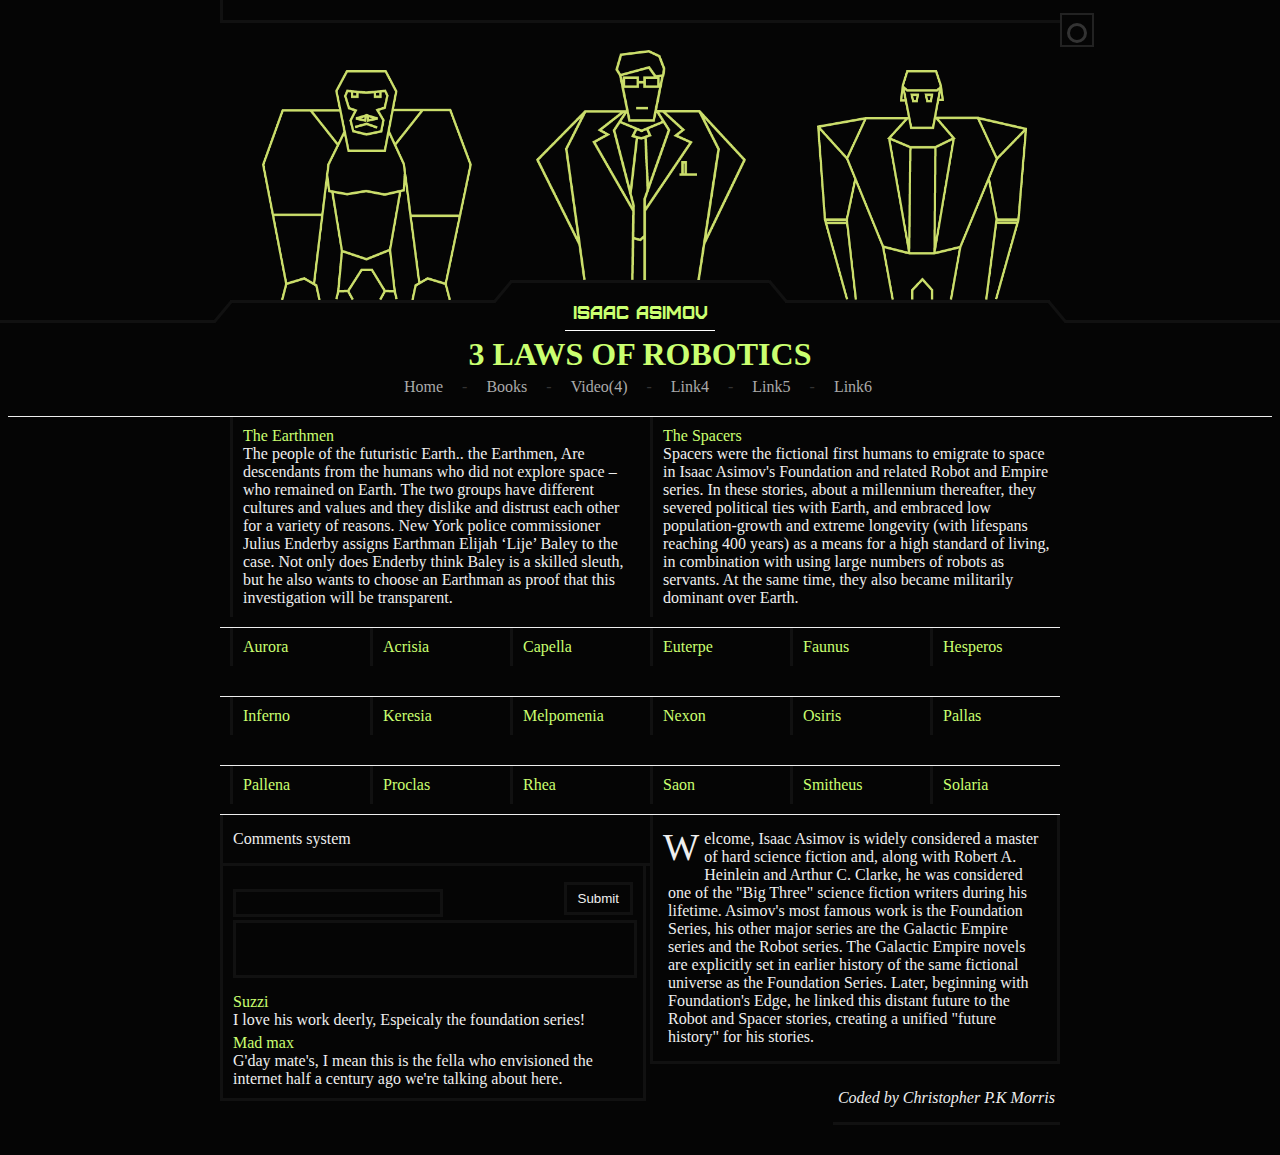
==== index.html @ cc0e48d0 "added the files for the 3 laws of robotics website" ====
<!DOCTYPE html> <!-- we are using HTML5 -->
<html>
<head> 
    <title>
    Project Asimov alternative
    </title>
       
	<!--furore font face link and additional styles start-->
	    <link rel="stylesheet" href="Furore-fontfacekit/stylesheet.css" type="text/css" charset="utf-8"/>
	  
	    <style type="text/css" media="screen">
		h1.fontface {font: 60px/68px 'FuroreRegular', Arial, sans-serif;letter-spacing: 0;}

		p.style1 {font: 18px/27px 'FuroreRegular', Arial, sans-serif;}
	    </style>
	<!--furore font face link and additional styles end-->

    <link href="asimov_stylesheet.css" rel="stylesheet" type="text/css" />	
	
   <script src="asimov-script.js"> </script> <!--external script file link-->
	
</head>



<body> <!--onload="canvExp()"-->


       
    <div id="holder">

    
	<!--insert-->
	 <div id="holder"> 

  
	
	
   
	  
	  
  <div id="laws-container-monument"> 
  <div id="top-pole"> </div>
    <div id="button-icon"> 
    <button type="button" id="laws-button" onclick="printLaws()"> 
    </button>
  </div>
  
        <div id="lawsPrinter">
		    <div id="lawsPrint1"> </div>
			 <div id="lawsPrint2"> </div>
			  <div id="lawsPrint3"> </div>
<!-- A laws description / DOM onclick event will appear inside this division. -->
		

	    </div>
		
		
		     
  
  

  <div id="illustrations-holder"> 
  
  
  <!--Canvas practise
  <canvas id="practise" width="600px" height="600px" style="border:2px solid #caff90">
 Not supported.  
  </canvas>
  
 Canvas practise-->
  
  
  
  <!--absolutely positioned bridges-->
  
  
 <div id="bridge-left1"> </div>
  <div id="bridge-left2"> </div>
   <div id="bridge-left3"> </div>
    <div id="bridge-right1"> </div>
     <div id="bridge-right2"> </div>
	   <div id="bridge-right3"> </div>
		    


  
  
  
  <!--absolutely positioned bridges-->
  
  
       
	            <div id="laws-image1"> 
				
				
				 <img id="domImage1" src="gorilla.png" /> 
				</div>
				
			    <div id="laws-image2"> 
				 <img id="domImage2" src="scientist.png" /> 
				</div>
				
				 <div id="laws-image3"> 
				
			       <img id="domImage3" src="robot.png"  /> 
				</div> 
  
     <div id="clear"> </div>
  
  </div>

			 
			 
			 
  
          <div id="clear"> </div>
  </div>
  
  
 

  
  
 </div> <!--holder-->
 <!--insert end-->
	
	
	
	
	
	
	
	
	
	
	
	
	
	
	
	

    <div id="asimov-relative">
	 
      <p class="style1"> Isaac Asimov 
	  <!-- <span id="symbol"><[' ']></span> -->
	  </p>
	  <div id="asimov-absolute"> </div>
	</div>  
	
	
      <h1> 3 LAWS OF ROBOTICS </h1>
	  
	 <div id="ui"> 
	 <ul>
	   <li> <a href="asimov.html"> Home  </a>  </li>
	   <li> <span class="indents"> - </span></li>
	   <li> <a href="books.html"> Books </a>  </li>
	   <li> <span class="indents"> - </span> </li>
	   <li>  <a href="video.html"> Video(4) </a>  </li>
	    <li> <span class="indents"> - </span> </li>
	     <li>  <a href="#"><!-- Wiki --> Link4</a>  </li>
	    <li> <span class="indents"> - </span> </li>
	   <li>  <a href="#"> <!--Quotes--> Link5 </a>  </li>
	    <li> <span class="indents"> - </span> </li>
	   <li>  <a href="#"> <!--Quotes--> Link6 </a>  </li>
	 </ul>
	 
	 </div> 
	  
  
 

  
  
 </div> <!--holder-->
 
 
<div id="laws-container"> 
  
 
  <div id="laws-center">
 
    <div id="laws-holder-races">
         <div id="laws">
             <p>
	             <span class="green">The Earthmen</span> </br>		 
		        The people of the futuristic Earth..  the Earthmen, Are descendants from the humans who did not explore space � who remained on Earth. The two groups have different cultures and values and they dislike and distrust each other for a variety of reasons.  New York police commissioner Julius Enderby assigns Earthman Elijah �Lije� Baley to the case. Not only does Enderby think Baley is a skilled sleuth, but he also wants to choose an Earthman as proof that this investigation will be transparent.
		     </p>
	     </div>
		     
	</div>	 
		    
    <div id="laws-holder-races">
	     <div id="laws">
             <p>
			     <span class="green">The Spacers</span> </br>
		     Spacers were the fictional first humans to emigrate to space in Isaac Asimov's Foundation and related Robot and Empire series. In these stories, about a millennium thereafter, they severed political ties with Earth, and embraced low population-growth and extreme longevity (with lifespans reaching 400 years) as a means for a high standard of living, in combination with using large numbers of robots as servants. At the same time, they also became militarily dominant over Earth.
			  
		     </p>
	     </div> 
	       
    </div>
		 
  </div><!--end of laws-center-->	 

		
		<div id="clear"> </div>
</div>
  
  
  

  
  
 </div> <!--holder-->
 
 
 
 
 
    <div id="content">

		      <div id="laws-holder-books">
         <div id="laws">
             <p>
	             <span class="green">Aurora</span> 
		     </p>
	     </div>
		
	</div>	 
		    
    <div id="laws-holder-books">
	     <div id="laws">
             <p>
			     <span class="green">Acrisia</span> 
		     </p>
	     </div> 
	     
    </div>
		 
		 
	<div id="laws-holder-books">	 
		 <div id="laws">
             <p> 
			     <span class="green">Capella</span> 
		     </p>
         </div>
		  
	</div>
		
		
    <div id="laws-holder-books">	 
		 <div id="laws">
             <p> 
			     <span class="green">Euterpe</span> 
		     </p>
         </div>
		 
	</div>
	
	<div id="laws-holder-books">	 
		 <div id="laws">
             <p> 
			     <span class="green">Faunus</span> 
		     </p>
         </div>
		 
	</div>
	
	<div id="laws-holder-books">	 
		 <div id="laws">
             <p> 
			     <span class="green">Hesperos</span> 
		     </p>
         </div>
		   
	</div>
		  
		  
		  
		  
		  
	
		
		  
		  
		  <div id="clear"> </div> 
		  
      
     </div> <!--content end-->
	 
	 
	 
	 
	 
	 
	 
	     <div id="content">

		      <div id="laws-holder-books">
         <div id="laws">
             <p>
	             <span class="green">Inferno</span> 
		     </p>
	     </div>
		
	</div>	 
		    
    <div id="laws-holder-books">
	     <div id="laws">
             <p>
			     <span class="green">Keresia</span> 
		     </p>
	     </div> 
	     
    </div>
		 
		 
	<div id="laws-holder-books">	 
		 <div id="laws">
             <p> 
			     <span class="green">Melpomenia</span> 
		     </p>
         </div>
		  
	</div>
		
		
    <div id="laws-holder-books">	 
		 <div id="laws">
             <p> 
			     <span class="green">Nexon</span> 
		     </p>
         </div>
		 
	</div>
	
	<div id="laws-holder-books">	 
		 <div id="laws">
             <p> 
			     <span class="green">Osiris</span> 
		     </p>
         </div>
		 
	</div>
	
	<div id="laws-holder-books">	 
		 <div id="laws">
             <p> 
			     <span class="green">Pallas</span> 
		     </p>
         </div>
		   
	</div>
		  
		  
		  
		  
		  
	
		
		  
		  
		  <div id="clear"> </div> 
		  
      
     </div> <!--content end-->
	 
	 
	 
	 
	 
	 
	 
	 
	  <div id="content">

		      <div id="laws-holder-books">
         <div id="laws">
             <p>
	             <span class="green">Pallena</span> 	 
		        
		     </p>
	     </div>
		
	</div>	 
		    
    <div id="laws-holder-books">
	     <div id="laws">
             <p>
			     <span class="green">Proclas</span> 
		     </p>
	     </div> 
	     
    </div>
		 
		 
	<div id="laws-holder-books">	 
		 <div id="laws">
             <p> 
			     <span class="green">Rhea</span> 
		     </p>
         </div>
		  
	</div>
		
		
    <div id="laws-holder-books">	 
		 <div id="laws">
             <p> 
			     <span class="green">Saon</span> 
		     </p>
         </div>
		 
	</div>
	
	<div id="laws-holder-books">	 
		 <div id="laws">
             <p> 
			     <span class="green">Smitheus</span> 
		     </p>
         </div>
		 
	</div>
	
	<div id="laws-holder-books">	 
		 <div id="laws">
             <p> 
			     <span class="green">Solaria</span>
		     </p>
         </div>
		   
	</div>
		  
		  
		  
		  
		  
		  
		
		  
      
     </div> <!--content end-->
 
 <div id="clear"> </div>
 
    <div id="content">
	
	<div id="right-side">
	      <div id="content-text">
       
		  <div id="special-letter">W</div>
		     <P> elcome, Isaac Asimov is widely considered a master of hard science fiction and, along with Robert A. Heinlein and Arthur C. Clarke, he was considered one of the "Big Three" science fiction writers during his lifetime.
             
		 <!--  <img src="http://static.tvtropes.org/pmwiki/pub/images/Isaac_Asimov.jpg" /> -->
		  Asimov's most famous work is the Foundation Series, his other major series are the Galactic Empire series and the Robot series. The Galactic Empire novels are explicitly set in earlier history of the same fictional universe as the Foundation Series. Later, beginning with Foundation's Edge, he linked this distant future to the Robot and Spacer stories, creating a unified "future history" for his stories.
		  </p>
		  
		
		
		   
		  </div> <!--content-text end-->
		  
		   
		  	<div id="foot">
    <footer>
     <p><em> Coded by  Christopher P.K Morris </em> </p>
   </footer>
            </div>
	
			
			</div> <!--right side end-->
		  
		  
		  
		  
          <!-- <div id="dicuss">
	           <p class="green">  <span id="special-letter">G</span>lobal discussion </p> 
	 
	       </div>-->
		   
		   
		   
		         <!--	 <video width="400" height="347" controls autoplay>
  <source src="movie.ogg" type="video/ogg">
  <source src="three_laws.mp4" type="video/mp4">
  <source src="movie.webm" type="video/webm">
  <object data="movie.mp4" width="320" height="240">
    <embed width="320" height="240" src="three_laws.mp4">
  </object>
  Video not supported. 
</video> -->
		
	
		 		  	  	<div id="comments-header">
    
     <p> Comments system </p>

            </div>  
		   
		   
		   
	 <div id="discussion"> 
	
	 <div>
	 <div id="insert-name">
	 
	   <input type="text" id="myNameBox"/> 
	 
	 </div>
	 
	 <button type="button" onclick="substitute()"> <p>Submit</p> </button>
	 <div id="clear"> </div>
	 
	 </div>
	 <div id="insert-comment"> 
	   <input type="text" id="myCommentBox"/>
	 </div>
	 
	 <p> <span class="green">Suzzi </span></br>
	 I love his work deerly, Espeicaly the foundation series! </p>
	  <p> <span class="green">Mad max </span></br>
	 G'day mate's, I mean this is the fella who envisioned the internet half a century ago we're 
	 talking about here. </p>
	 
	 <div id="printer">
	 
	 
	 </div>
	 
	  <div id="printer2">
	 
	 
	 </div>
	



	 </div>
		  

		
		  
		  
		  <div id="clear"> </div> 
		  
      	
			
			
			
     </div> <!--content end-->
	 
	 
 
 <!--JS prototyping-->
 
 
 	<!--<script>
	//JS experimentation
	//var input=prompt("Hello! what's your name?");
	
	</script>-->
	
	
	
	








<!--JS prototyping end-->

</div><!--Wallpaper end-->
	

</body>




</html>
---- Furore-fontfacekit/stylesheet.css ----
/* Generated by Font Squirrel (http://www.fontsquirrel.com) on August 29, 2012 02:56:50 PM America/New_York */



@font-face {
    font-family: 'FuroreRegular';
    src: url('Furore-webfont.eot');
    src: url('Furore-webfont.eot?#iefix') format('embedded-opentype'),
         url('Furore-webfont.woff') format('woff'),
         url('Furore-webfont.ttf') format('truetype'),
         url('Furore-webfont.svg#FuroreRegular') format('svg');
    font-weight: normal;
    font-style: normal;

}
---- asimov_stylesheet.css ----
/*Asimov stylesheet*/
  p.style1{
  color:#CAFF70; 
  text-align:center; 
  }

	
  p{
  color:#eee; 
 padding:0px; 
 margin:5px; 
  }
  
body{
    /*background-image:url("site-background.gif"); */
 background:#050505;  

}

#laws-container-monument {
  
   border-top:3px solid #111; 
    margin:0 auto; 
	position:relative; 
 	}
	
#laws-container {
  
   border-top:1px solid #eee; 
    margin:0 auto; 
	position:relative; 
 	}
	
	#laws-center{
	margin:0 auto; 
	width:840px; 
	}
	
	#laws-holder{
	
	width:263px; 
	float:left; 
	margin-left:10px; 
	
	}
	
		#laws-holder-books{
	
	width:130px; 
	float:left; 
	margin-left:10px; 
	
	}
	
	#laws{
	border-left:3px solid #111; 
	padding:10px; 
	}
	
	#laws-image1{
	border-bottom:3px solid #111; 
	height:230px; 
	width:265px; 
	/* width:838px; */
	
 
	  animation: flash 1s; 
   -webkit-animation: flash 1s;  /* Safari and Chrome */
   /*animation-iteration-count: infinite; */
  /* chrome/safari pre-fix */
   /*-webkit-animation-iteration-count: infinite; */
   margin-top:20px; 
   /*float:left;
   margin-left:10px; */
   position:absolute; 
   bottom:-20px; 
   left:10px; 

	} 
	
	#laws-image2{
	border-bottom:3px solid #111; 
	height:230px; 
	width:259px; 
	animation: flash 1.3s;
-webkit-animation: flash 1.3s; /* Safari and Chrome */
    /* animation-iteration-count: infinite; */
  /* chrome/safari pre-fix */
   /* -webkit-animation-iteration-count: infinite;  */
/*float:left;

   margin-left:10px; */
   position:absolute; 
   left:290px;
     bottom:-0px; 
	}
	
	#laws-image3{
	border-bottom:3px solid #111; 
	height:230px; 
	width:265px; 
	 margin-top:20px; 
		  animation: flash 1.6s; 
    -webkit-animation: flash 1.6s;  /* Safari and Chrome */
   /* animation-iteration-count: infinite; */
  /* chrome/safari pre-fix */
   /*  -webkit-animation-iteration-count: infinite; */
  /*float:left; 
     margin-left:10px; */
	position:absolute; 
	right:10px;
	bottom:-20px; 
	
	
	}
	
	#bridge-left1{width:28px; border-bottom:3px solid #111; position:absolute; top:262px; left:269px;
	  animation: flash 1.15s; 
   -webkit-animation: flash 1.15s;  /* Safari and Chrome */
   transform: rotate(-50deg);
-ms-transform: rotate(-50deg); /* IE 9 */
-webkit-transform: rotate(-50deg); /* Safari and Chrome */
   }
    #bridge-left2{width:28px; border-bottom:3px solid #111; position:absolute; top:282px; left:-11px;
		  animation: flash 0.85s; 
   -webkit-animation: flash 0.85s;  /* Safari and Chrome */
      transform: rotate(-50deg);
-ms-transform: rotate(-50deg); /* IE 9 */
-webkit-transform: rotate(-50deg); /* Safari and Chrome */}
     #bridge-left3{width:550px; border-bottom:3px solid #111; position:absolute; top:292px; left:-555px;
	 	  animation: flash 0.7s; 
   -webkit-animation: flash 0.7s;  /* Safari and Chrome */}
   #bridge-right1{width:28px; border-bottom:3px solid #111; position:absolute; top:262px; right:268px;
	  animation: flash 1.45s; 
   -webkit-animation: flash 1.45s;  /* Safari and Chrome */ 
   transform: rotate(50deg);
-ms-transform: rotate(50deg); /* IE 9 */
-webkit-transform: rotate(50deg); /* Safari and Chrome */   }
	#bridge-right2{width:28px; border-bottom:3px solid #111; position:absolute; top:282px; right:-11px; 
		  animation: flash 1.75s; 
   -webkit-animation: flash 1.75s;  /* Safari and Chrome */
     transform: rotate(50deg);
-ms-transform: rotate(50deg); /* IE 9 */
-webkit-transform: rotate(50deg); /* Safari and Chrome */ }
	 #bridge-right3{width:550px; border-bottom:3px solid #111; position:absolute; top:292px; right:-555px;
	 	  animation: flash 1.9s; 
   -webkit-animation: flash 1.9s;  /* Safari and Chrome */}
   
   #top-pole{
   width:15px; 
   height:30px;
   border-left:3px solid #111;    
   position:absolute; 
   top:-32px; 
   
   }

	
	 #laws-image1 img, #laws-image3 img{
	 height:230px;
     width:210px; 

	 
	 
	 margin-left:32px; 
    
     /* margin-left:72px; */  }
	 
	 #laws-image2 img{
	 height:230px;
     width:210px; 
     margin-left:26px; 
	 }
	 
	 #illustrations-holder{
	 /* border:1px solid #eee; */
	 clear:both; 
	 /* border:1px solid #caff90; */

	position:relative; 
	height:255px; 
	 }

   
	
	#laws-image{
	border-bottom:3px solid #111; 
	height:101px; 
	 /*get rid of this bg color when fixed*/

	padding-top:19px; 
	}
	
	 #book{ 
 border-top:1px solid #CAFF70; 
 border-left:1px solid #CAFF70; 
 border-right:1px solid #CAFF70; 

 height:100px; 
 width:70px; 
 
margin:0 auto; 
 
 }
 
 #book:hover{ 
 border-top:1px solid #CAFF70; 
 border-left:1px solid #CAFF70; 
 border-right:1px solid #CAFF70; 

 height:100px; 
 width:75px; 
 
margin:0 auto; 
  
 }
 
 #buy-book{border-bottom:3px solid #111; padding:5px;  }
 
 #book img{

 height:100px; 
 width:70px; 
 }
	
		#laws p{
padding-top:0px; 
margin:0px; 
	}
	
	/* #laws:hover{
	border-left:3px solid #CAFF70;
    padding-left:5px; 	} */
	
	
	#clear{
	clear:both; 
	}
	
	.green{
	color:#CAFF70; 
	}
	
	.grey{
	color:#aaa; 
	}
	
	

	
	
h1{
color:#CAFF70;
text-align:center; 
margin:5px; 
}

#symbol{
color:#111;
}

#asimov-relative{
position:relative;
border-bottom:1px solid white; 
width:150px; 
margin:0 auto; 


 }

#asimov-absolute{
position:absolute; 
/*border-right:1px dotted white; 
border-left:1px dotted white; */ 
 height:30px;
 width:130px;
bottom:20px; 
left:10px; 
z-index: -1; 
 }
 
 #ui{
 margin-bottom:10px; 
 width:600px;
 margin:0 auto;
 margin-bottom:10px;  }
 
 ul{
 list-style-type:none;
 margin:0px; 
 /*padding-left:96px; */
padding-left:49px;  }
 
  li {
  display:inline;
  margin-left:15px; 
color:#aaa;   }
  
#ui ul li a{
text-decoration:none; 
color:#aaa; 
}

#ui ul li a:hover{

color: #FF7F24; 
 }



iframe{padding-top:20px; }

#content-text img{ float:left; 
height:140px;
 padding-right:10px;
 padding-top:10px; 
padding-bottom:10px;  }

#special-letter{font-size:2em; }

p.pad{float:left; margin-left:20px; }

#holder{ 
width:840px; 

margin:0 auto; 
margin-top:20px;

padding-bottom:10px; 
  }


#underline{ /*border-bottom:3px solid #111; */   }

#underline:hover{ }



#discussion{
float:left;


 /*height:310px;*/  
 width:410px; 
 border-left:3px solid #111; 
border-right:3px solid #111; 
border-bottom:3px solid #111;
padding:5px; 


 }
 
 
 #discussion p{
 
 }
 #dicuss{margin-left:20px; }
 
 #foot{
  float:right; 
 border-bottom:3px solid #111;
display:inline; 
 margin-top:20px; 
 padding-bottom:10px; 
 }
 
 
 #diagonal-box1{width:2%; 
 height:5px; 
     margin-left:-5px;
     position:absolute;
     top:4px;
    
     transform:rotate(-135deg);
     -o-transform:rotate(-135deg);
     -moz-transform:rotate(-135deg);
     -webkit-transform:rotate(-135deg);
	 
	 border-bottom:1px solid #eee; 
	 }
	 
	  #diagonal-box2{width:2%; 
 height:5px; 
     margin-left:823px;
     position:absolute;
     top:0px;
    
     transform:rotate(-45deg);
     -o-transform:rotate(-45deg);
     -moz-transform:rotate(-45deg);
     -webkit-transform:rotate(-45deg);
	 
	 border-bottom:1px solid #eee;  
	 }
 
 
 #HCB_comment_box{
 
 
 }
 
 
 
video{
margin-left:10px;
float:left;  
 }
 
 /*video page -------------------------------------*/
 #video-container video{
 margin:0px; 
 }
 
 #video-container{
float:left; 
margin-left:10px; 
border-bottom:3px solid #111; 
   }

#video-text{
clear:both; 
width:400px; 
padding-top:5px;
padding-bottom:5px; 
}
 
/*video page end ----------------------------------*/

	#laws-holder-races{
	
	width:410px; 
	float:left; 
	margin-left:10px; 
	
	}
	
	#book-links p{
	color:#aaa;
	padding:5px; 
	
	}
	
		#book-links p a{
	color:#aaa;
	text-decoration:none; 
	}
	
		#book-links p a:hover{
	color:#FF7F24;
	text-decoration:none;
	
	
	}
	
	.dark-grey{color:#333; }
	
	#special-letter{font-size:2.4em; display:inline;
 float:left; color:#eee; padding:0px; margin-right:5px;   }
 
 
 
 /* Animation: Neon flash sequence ------------------------------------ */
 @keyframes flash
{
10% {border-bottom: 3px solid #111;}
45% {border-bottom: 3px solid #caff70;}
80%  {border-bottom: 3px solid #111;}
}

@-webkit-keyframes flash /* Safari and Chrome */
{
10% {border-bottom: 3px solid #111;}
45% {border-bottom: 3px solid #caff70;}
80%  {border-bottom: 3px solid #111;}
}
 
 /* Animation: Neon flash sequence end ------------------------------------ */
 
 
 /*User box-----------------------------------------------*/
 
 #user-box{
 position:absolute;
 width:160px; 
 height:80px; 
 border:3px solid #111;
 border-top:none;
 left:320px;
 bottom:-45px; 
  /* background:#0099FF ; */
  background:#aaa; 
padding:10px; 
 }
 
 
 
 
 
 
/*user box end-----------------------------------------------*/

#insert-name{
/*background:#111;*/
/* border:3px solid #111; */
width:205px; 
height:24px; 
margin-left:5px; 
margin-top:18px; 
/* padding:2px; */
 float:left; 

 }

#insert-comment{

/*background:#111;*/ 
/*border:3px solid #111; */ 
margin:5px; 

margin-bottom:15px; 
/*padding:2px; */
}

button{
float:right; 
margin-top:11px; 
/* margin-left:113px; */
margin-right:5px; 
border:none;
 background:none; 
border:3px solid #111; 
 }
 
 button:active{
border:3px solid #caff90; 
 }
 
 #comments-header{
 border-bottom:3px solid #111; 
 padding:5px; 
 padding-top:10px;
 padding-bottom:10px; 
 width:420px; 
 border-left:3px solid #111; 
 
 }
 
 	#content{width:840px; 
	padding-bottom:20px;  
	margin:10px  auto; 
	border-top:1px solid #eee; 
	
	
	}
	
	#content-text{width:384px; 
float:right;
padding:10px; 

border-left:3px solid #111; 
border-right:3px solid #111; 
border-bottom:3px solid #111; 
  }
  
  	#right-side{width:380px; 
float:right;



  }
  
  /*(#wallpaper{width:1060px; 
  height:1100px; 
 margin:0 auto; 
  background-image:url('site-background2.jpg');
  border:1px solid white; 
  }*/

  
  
  #lawsPrinter{
  
 

  }
  
 
 #lawsPrint1{
    text-align:center; 
  float:left;
  width:265px; 
 margin-top:5px; 

  margin-left:5px; 
    animation: text-fade 1s;
-webkit-animation: text-fade 1s; /* Safari and Chrome */
  animation-iteration-count: infinite;
  /*chrome/safari pre-fix */
  -webkit-animation-iteration-count: infinite;
  
  }
  
  
  #lawsPrint2,#lawsPrint3{ /*chain selector */
  text-align:center; 
  float:left;
  width:265px; 
  margin-top:5px; 

  margin-left:10px; 
    animation: text-fade 1s;
-webkit-animation: text-fade 1s; /* Safari and Chrome */
  animation-iteration-count: infinite;
  /*chrome/safari pre-fix */
  -webkit-animation-iteration-count: infinite;
  
  }
  
  #laws-button{

  }
  
    #laws-button:hover{

  border:2px solid #caff90; 
  animation: button-fade 1s; 
  -webkit-animation: button-fade 1s; /* Safari and Chrome */
  animation-iteration-count: infinite;
  /*chrome/safari pre-fix */
  -webkit-animation-iteration-count: infinite;         /*fix this button anim*/
  }

  
  /*button animation start*/
  @keyframes button-fade
{
from{color: #333333;}
to {color: #caff70;}
}

@-webkit-keyframes button-fade /* Safari and Chrome */
{
from{color: #333333; }
to {color: #caff70; }
}
  
  /*button animation end*/
  
  
  @keyframes text-fade
{
from{color: #333333;}
to {color: #caff70;}
}

@-webkit-keyframes text-fade /* Safari and Chrome */
{
from{color: #333333; }
to {color: #caff70; }
}

#myCommentBox{
background:#050505;	
border:3px solid #111;  
height:50px; 
width:394px; 
color:#eee; 

}

#myNameBox{
background:#050505;	
border:3px solid #111;  
 height:20px; 
width:200px; 
color:#eee; 


}


.indents{
color:#333; 


}

#laws-button{ /*the actual button */
width:20px;
height:20px;
border:3px solid #333; 
margin-top:8px;
border-radius:10px;  
-moz-border-radius:10px; 
-webkit-border-radius:10px;  
}

#button-icon{
border:2px solid #222; 
height:30px; 
width:30px; 
  position:absolute; 
  right:-34px; 
  top:-10px; 
}
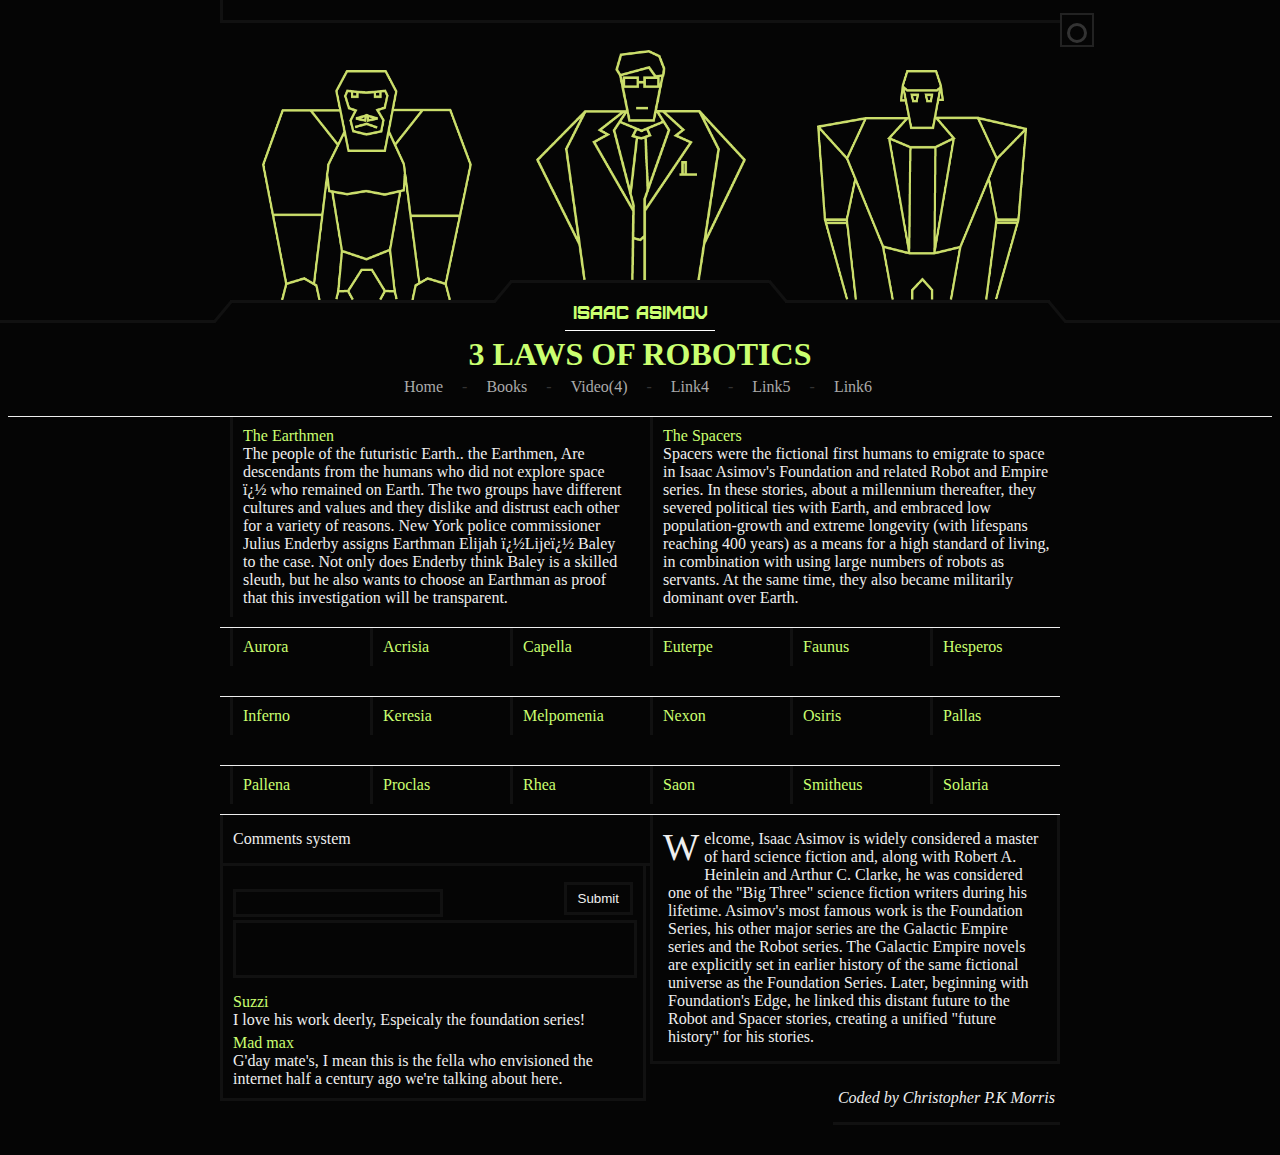
==== commit 57247ef4: "fixed hyperlink to the index page on each file" ====
--- a/index.html
+++ b/index.html
@@ -1,13 +1,13 @@
 <!DOCTYPE html> <!-- we are using HTML5 -->
 <html>
-<head> 
+<head>
     <title>
     Project Asimov alternative
     </title>
-       
+
 	<!--furore font face link and additional styles start-->
 	    <link rel="stylesheet" href="Furore-fontfacekit/stylesheet.css" type="text/css" charset="utf-8"/>
-	  
+
 	    <style type="text/css" media="screen">
 		h1.fontface {font: 60px/68px 'FuroreRegular', Arial, sans-serif;letter-spacing: 0;}
 
@@ -15,10 +15,10 @@
 	    </style>
 	<!--furore font face link and additional styles end-->
 
-    <link href="asimov_stylesheet.css" rel="stylesheet" type="text/css" />	
-	
+    <link href="asimov_stylesheet.css" rel="stylesheet" type="text/css" />
+
    <script src="asimov-script.js"> </script> <!--external script file link-->
-	
+
 </head>
 
 
@@ -26,135 +26,135 @@
 <body> <!--onload="canvExp()"-->
 
 
-       
+
     <div id="holder">
 
-    
+
 	<!--insert-->
-	 <div id="holder"> 
-
-  
-	
-	
-   
-	  
-	  
-  <div id="laws-container-monument"> 
+	 <div id="holder">
+
+
+
+
+
+
+
+  <div id="laws-container-monument">
   <div id="top-pole"> </div>
-    <div id="button-icon"> 
-    <button type="button" id="laws-button" onclick="printLaws()"> 
+    <div id="button-icon">
+    <button type="button" id="laws-button" onclick="printLaws()">
     </button>
   </div>
-  
+
         <div id="lawsPrinter">
 		    <div id="lawsPrint1"> </div>
 			 <div id="lawsPrint2"> </div>
 			  <div id="lawsPrint3"> </div>
 <!-- A laws description / DOM onclick event will appear inside this division. -->
-		
+
 
 	    </div>
-		
-		
-		     
-  
-  
-
-  <div id="illustrations-holder"> 
-  
-  
+
+
+
+
+
+
+  <div id="illustrations-holder">
+
+
   <!--Canvas practise
   <canvas id="practise" width="600px" height="600px" style="border:2px solid #caff90">
- Not supported.  
+ Not supported.
   </canvas>
-  
+
  Canvas practise-->
-  
-  
-  
+
+
+
   <!--absolutely positioned bridges-->
-  
-  
+
+
  <div id="bridge-left1"> </div>
   <div id="bridge-left2"> </div>
    <div id="bridge-left3"> </div>
     <div id="bridge-right1"> </div>
      <div id="bridge-right2"> </div>
 	   <div id="bridge-right3"> </div>
-		    
-
-
-  
-  
-  
+
+
+
+
+
+
   <!--absolutely positioned bridges-->
-  
-  
-       
-	            <div id="laws-image1"> 
-				
-				
-				 <img id="domImage1" src="gorilla.png" /> 
+
+
+
+	            <div id="laws-image1">
+
+
+				 <img id="domImage1" src="gorilla.png" />
 				</div>
-				
-			    <div id="laws-image2"> 
-				 <img id="domImage2" src="scientist.png" /> 
+
+			    <div id="laws-image2">
+				 <img id="domImage2" src="scientist.png" />
 				</div>
-				
-				 <div id="laws-image3"> 
-				
-			       <img id="domImage3" src="robot.png"  /> 
-				</div> 
-  
+
+				 <div id="laws-image3">
+
+			       <img id="domImage3" src="robot.png"  />
+				</div>
+
      <div id="clear"> </div>
-  
+
   </div>
 
-			 
-			 
-			 
-  
+
+
+
+
           <div id="clear"> </div>
   </div>
-  
-  
- 
-
-  
-  
+
+
+
+
+
+
  </div> <!--holder-->
  <!--insert end-->
-	
-	
-	
-	
-	
-	
-	
-	
-	
-	
-	
-	
-	
-	
-	
-	
+
+
+
+
+
+
+
+
+
+
+
+
+
+
+
+
 
     <div id="asimov-relative">
-	 
-      <p class="style1"> Isaac Asimov 
+
+      <p class="style1"> Isaac Asimov
 	  <!-- <span id="symbol"><[' ']></span> -->
 	  </p>
 	  <div id="asimov-absolute"> </div>
-	</div>  
-	
-	
+	</div>
+
+
       <h1> 3 LAWS OF ROBOTICS </h1>
-	  
-	 <div id="ui"> 
+
+	 <div id="ui">
 	 <ul>
-	   <li> <a href="asimov.html"> Home  </a>  </li>
+	   <li> <a href="index.html"> Home  </a>  </li>
 	   <li> <span class="indents"> - </span></li>
 	   <li> <a href="books.html"> Books </a>  </li>
 	   <li> <span class="indents"> - </span> </li>
@@ -166,323 +166,323 @@
 	    <li> <span class="indents"> - </span> </li>
 	   <li>  <a href="#"> <!--Quotes--> Link6 </a>  </li>
 	 </ul>
-	 
-	 </div> 
-	  
-  
- 
-
-  
-  
+
+	 </div>
+
+
+
+
+
+
  </div> <!--holder-->
- 
- 
-<div id="laws-container"> 
-  
- 
+
+
+<div id="laws-container">
+
+
   <div id="laws-center">
- 
+
     <div id="laws-holder-races">
          <div id="laws">
              <p>
-	             <span class="green">The Earthmen</span> </br>		 
+	             <span class="green">The Earthmen</span> </br>
 		        The people of the futuristic Earth..  the Earthmen, Are descendants from the humans who did not explore space � who remained on Earth. The two groups have different cultures and values and they dislike and distrust each other for a variety of reasons.  New York police commissioner Julius Enderby assigns Earthman Elijah �Lije� Baley to the case. Not only does Enderby think Baley is a skilled sleuth, but he also wants to choose an Earthman as proof that this investigation will be transparent.
 		     </p>
 	     </div>
-		     
-	</div>	 
-		    
+
+	</div>
+
     <div id="laws-holder-races">
 	     <div id="laws">
              <p>
 			     <span class="green">The Spacers</span> </br>
 		     Spacers were the fictional first humans to emigrate to space in Isaac Asimov's Foundation and related Robot and Empire series. In these stories, about a millennium thereafter, they severed political ties with Earth, and embraced low population-growth and extreme longevity (with lifespans reaching 400 years) as a means for a high standard of living, in combination with using large numbers of robots as servants. At the same time, they also became militarily dominant over Earth.
-			  
-		     </p>
-	     </div> 
-	       
+
+		     </p>
+	     </div>
+
     </div>
-		 
-  </div><!--end of laws-center-->	 
-
-		
+
+  </div><!--end of laws-center-->
+
+
 		<div id="clear"> </div>
 </div>
-  
-  
-  
-
-  
-  
+
+
+
+
+
+
  </div> <!--holder-->
- 
- 
- 
- 
- 
+
+
+
+
+
     <div id="content">
 
 		      <div id="laws-holder-books">
          <div id="laws">
              <p>
-	             <span class="green">Aurora</span> 
-		     </p>
-	     </div>
-		
-	</div>	 
-		    
+	             <span class="green">Aurora</span>
+		     </p>
+	     </div>
+
+	</div>
+
     <div id="laws-holder-books">
 	     <div id="laws">
              <p>
-			     <span class="green">Acrisia</span> 
-		     </p>
-	     </div> 
-	     
+			     <span class="green">Acrisia</span>
+		     </p>
+	     </div>
+
     </div>
-		 
-		 
-	<div id="laws-holder-books">	 
-		 <div id="laws">
-             <p> 
-			     <span class="green">Capella</span> 
-		     </p>
-         </div>
-		  
-	</div>
-		
-		
-    <div id="laws-holder-books">	 
-		 <div id="laws">
-             <p> 
-			     <span class="green">Euterpe</span> 
-		     </p>
-         </div>
-		 
-	</div>
-	
-	<div id="laws-holder-books">	 
-		 <div id="laws">
-             <p> 
-			     <span class="green">Faunus</span> 
-		     </p>
-         </div>
-		 
-	</div>
-	
-	<div id="laws-holder-books">	 
-		 <div id="laws">
-             <p> 
-			     <span class="green">Hesperos</span> 
-		     </p>
-         </div>
-		   
-	</div>
-		  
-		  
-		  
-		  
-		  
-	
-		
-		  
-		  
-		  <div id="clear"> </div> 
-		  
-      
+
+
+	<div id="laws-holder-books">
+		 <div id="laws">
+             <p>
+			     <span class="green">Capella</span>
+		     </p>
+         </div>
+
+	</div>
+
+
+    <div id="laws-holder-books">
+		 <div id="laws">
+             <p>
+			     <span class="green">Euterpe</span>
+		     </p>
+         </div>
+
+	</div>
+
+	<div id="laws-holder-books">
+		 <div id="laws">
+             <p>
+			     <span class="green">Faunus</span>
+		     </p>
+         </div>
+
+	</div>
+
+	<div id="laws-holder-books">
+		 <div id="laws">
+             <p>
+			     <span class="green">Hesperos</span>
+		     </p>
+         </div>
+
+	</div>
+
+
+
+
+
+
+
+
+
+		  <div id="clear"> </div>
+
+
      </div> <!--content end-->
-	 
-	 
-	 
-	 
-	 
-	 
-	 
+
+
+
+
+
+
+
 	     <div id="content">
 
 		      <div id="laws-holder-books">
          <div id="laws">
              <p>
-	             <span class="green">Inferno</span> 
-		     </p>
-	     </div>
-		
-	</div>	 
-		    
+	             <span class="green">Inferno</span>
+		     </p>
+	     </div>
+
+	</div>
+
     <div id="laws-holder-books">
 	     <div id="laws">
              <p>
-			     <span class="green">Keresia</span> 
-		     </p>
-	     </div> 
-	     
+			     <span class="green">Keresia</span>
+		     </p>
+	     </div>
+
     </div>
-		 
-		 
-	<div id="laws-holder-books">	 
-		 <div id="laws">
-             <p> 
-			     <span class="green">Melpomenia</span> 
-		     </p>
-         </div>
-		  
-	</div>
-		
-		
-    <div id="laws-holder-books">	 
-		 <div id="laws">
-             <p> 
-			     <span class="green">Nexon</span> 
-		     </p>
-         </div>
-		 
-	</div>
-	
-	<div id="laws-holder-books">	 
-		 <div id="laws">
-             <p> 
-			     <span class="green">Osiris</span> 
-		     </p>
-         </div>
-		 
-	</div>
-	
-	<div id="laws-holder-books">	 
-		 <div id="laws">
-             <p> 
-			     <span class="green">Pallas</span> 
-		     </p>
-         </div>
-		   
-	</div>
-		  
-		  
-		  
-		  
-		  
-	
-		
-		  
-		  
-		  <div id="clear"> </div> 
-		  
-      
+
+
+	<div id="laws-holder-books">
+		 <div id="laws">
+             <p>
+			     <span class="green">Melpomenia</span>
+		     </p>
+         </div>
+
+	</div>
+
+
+    <div id="laws-holder-books">
+		 <div id="laws">
+             <p>
+			     <span class="green">Nexon</span>
+		     </p>
+         </div>
+
+	</div>
+
+	<div id="laws-holder-books">
+		 <div id="laws">
+             <p>
+			     <span class="green">Osiris</span>
+		     </p>
+         </div>
+
+	</div>
+
+	<div id="laws-holder-books">
+		 <div id="laws">
+             <p>
+			     <span class="green">Pallas</span>
+		     </p>
+         </div>
+
+	</div>
+
+
+
+
+
+
+
+
+
+		  <div id="clear"> </div>
+
+
      </div> <!--content end-->
-	 
-	 
-	 
-	 
-	 
-	 
-	 
-	 
+
+
+
+
+
+
+
+
 	  <div id="content">
 
 		      <div id="laws-holder-books">
          <div id="laws">
              <p>
-	             <span class="green">Pallena</span> 	 
-		        
-		     </p>
-	     </div>
-		
-	</div>	 
-		    
+	             <span class="green">Pallena</span>
+
+		     </p>
+	     </div>
+
+	</div>
+
     <div id="laws-holder-books">
 	     <div id="laws">
              <p>
-			     <span class="green">Proclas</span> 
-		     </p>
-	     </div> 
-	     
+			     <span class="green">Proclas</span>
+		     </p>
+	     </div>
+
     </div>
-		 
-		 
-	<div id="laws-holder-books">	 
-		 <div id="laws">
-             <p> 
-			     <span class="green">Rhea</span> 
-		     </p>
-         </div>
-		  
-	</div>
-		
-		
-    <div id="laws-holder-books">	 
-		 <div id="laws">
-             <p> 
-			     <span class="green">Saon</span> 
-		     </p>
-         </div>
-		 
-	</div>
-	
-	<div id="laws-holder-books">	 
-		 <div id="laws">
-             <p> 
-			     <span class="green">Smitheus</span> 
-		     </p>
-         </div>
-		 
-	</div>
-	
-	<div id="laws-holder-books">	 
-		 <div id="laws">
-             <p> 
+
+
+	<div id="laws-holder-books">
+		 <div id="laws">
+             <p>
+			     <span class="green">Rhea</span>
+		     </p>
+         </div>
+
+	</div>
+
+
+    <div id="laws-holder-books">
+		 <div id="laws">
+             <p>
+			     <span class="green">Saon</span>
+		     </p>
+         </div>
+
+	</div>
+
+	<div id="laws-holder-books">
+		 <div id="laws">
+             <p>
+			     <span class="green">Smitheus</span>
+		     </p>
+         </div>
+
+	</div>
+
+	<div id="laws-holder-books">
+		 <div id="laws">
+             <p>
 			     <span class="green">Solaria</span>
 		     </p>
          </div>
-		   
-	</div>
-		  
-		  
-		  
-		  
-		  
-		  
-		
-		  
-      
+
+	</div>
+
+
+
+
+
+
+
+
+
      </div> <!--content end-->
- 
+
  <div id="clear"> </div>
- 
+
     <div id="content">
-	
+
 	<div id="right-side">
 	      <div id="content-text">
-       
+
 		  <div id="special-letter">W</div>
 		     <P> elcome, Isaac Asimov is widely considered a master of hard science fiction and, along with Robert A. Heinlein and Arthur C. Clarke, he was considered one of the "Big Three" science fiction writers during his lifetime.
-             
+
 		 <!--  <img src="http://static.tvtropes.org/pmwiki/pub/images/Isaac_Asimov.jpg" /> -->
 		  Asimov's most famous work is the Foundation Series, his other major series are the Galactic Empire series and the Robot series. The Galactic Empire novels are explicitly set in earlier history of the same fictional universe as the Foundation Series. Later, beginning with Foundation's Edge, he linked this distant future to the Robot and Spacer stories, creating a unified "future history" for his stories.
 		  </p>
-		  
-		
-		
-		   
+
+
+
+
 		  </div> <!--content-text end-->
-		  
-		   
+
+
 		  	<div id="foot">
     <footer>
      <p><em> Coded by  Christopher P.K Morris </em> </p>
    </footer>
             </div>
-	
-			
+
+
 			</div> <!--right side end-->
-		  
-		  
-		  
-		  
+
+
+
+
           <!-- <div id="dicuss">
-	           <p class="green">  <span id="special-letter">G</span>lobal discussion </p> 
-	 
+	           <p class="green">  <span id="special-letter">G</span>lobal discussion </p>
+
 	       </div>-->
-		   
-		   
-		   
+
+
+
 		         <!--	 <video width="400" height="347" controls autoplay>
   <source src="movie.ogg" type="video/ogg">
   <source src="three_laws.mp4" type="video/mp4">
@@ -490,82 +490,82 @@
   <object data="movie.mp4" width="320" height="240">
     <embed width="320" height="240" src="three_laws.mp4">
   </object>
-  Video not supported. 
+  Video not supported.
 </video> -->
-		
-	
+
+
 		 		  	  	<div id="comments-header">
-    
+
      <p> Comments system </p>
 
-            </div>  
-		   
-		   
-		   
-	 <div id="discussion"> 
-	
+            </div>
+
+
+
+	 <div id="discussion">
+
 	 <div>
 	 <div id="insert-name">
-	 
-	   <input type="text" id="myNameBox"/> 
-	 
-	 </div>
-	 
+
+	   <input type="text" id="myNameBox"/>
+
+	 </div>
+
 	 <button type="button" onclick="substitute()"> <p>Submit</p> </button>
 	 <div id="clear"> </div>
-	 
-	 </div>
-	 <div id="insert-comment"> 
+
+	 </div>
+	 <div id="insert-comment">
 	   <input type="text" id="myCommentBox"/>
 	 </div>
-	 
+
 	 <p> <span class="green">Suzzi </span></br>
 	 I love his work deerly, Espeicaly the foundation series! </p>
 	  <p> <span class="green">Mad max </span></br>
-	 G'day mate's, I mean this is the fella who envisioned the internet half a century ago we're 
+	 G'day mate's, I mean this is the fella who envisioned the internet half a century ago we're
 	 talking about here. </p>
-	 
+
 	 <div id="printer">
-	 
-	 
-	 </div>
-	 
+
+
+	 </div>
+
 	  <div id="printer2">
-	 
-	 
-	 </div>
-	
-
-
-
-	 </div>
-		  
-
-		
-		  
-		  
-		  <div id="clear"> </div> 
-		  
-      	
-			
-			
-			
+
+
+	 </div>
+
+
+
+
+	 </div>
+
+
+
+
+
+		  <div id="clear"> </div>
+
+
+
+
+
      </div> <!--content end-->
-	 
-	 
- 
+
+
+
  <!--JS prototyping-->
- 
- 
+
+
  	<!--<script>
 	//JS experimentation
 	//var input=prompt("Hello! what's your name?");
-	
+
 	</script>-->
-	
-	
-	
-	
+
+
+
+
 
 
 
@@ -577,11 +577,11 @@
 <!--JS prototyping end-->
 
 </div><!--Wallpaper end-->
-	
+
 
 </body>
 
 
 
 
-</html>+</html>
